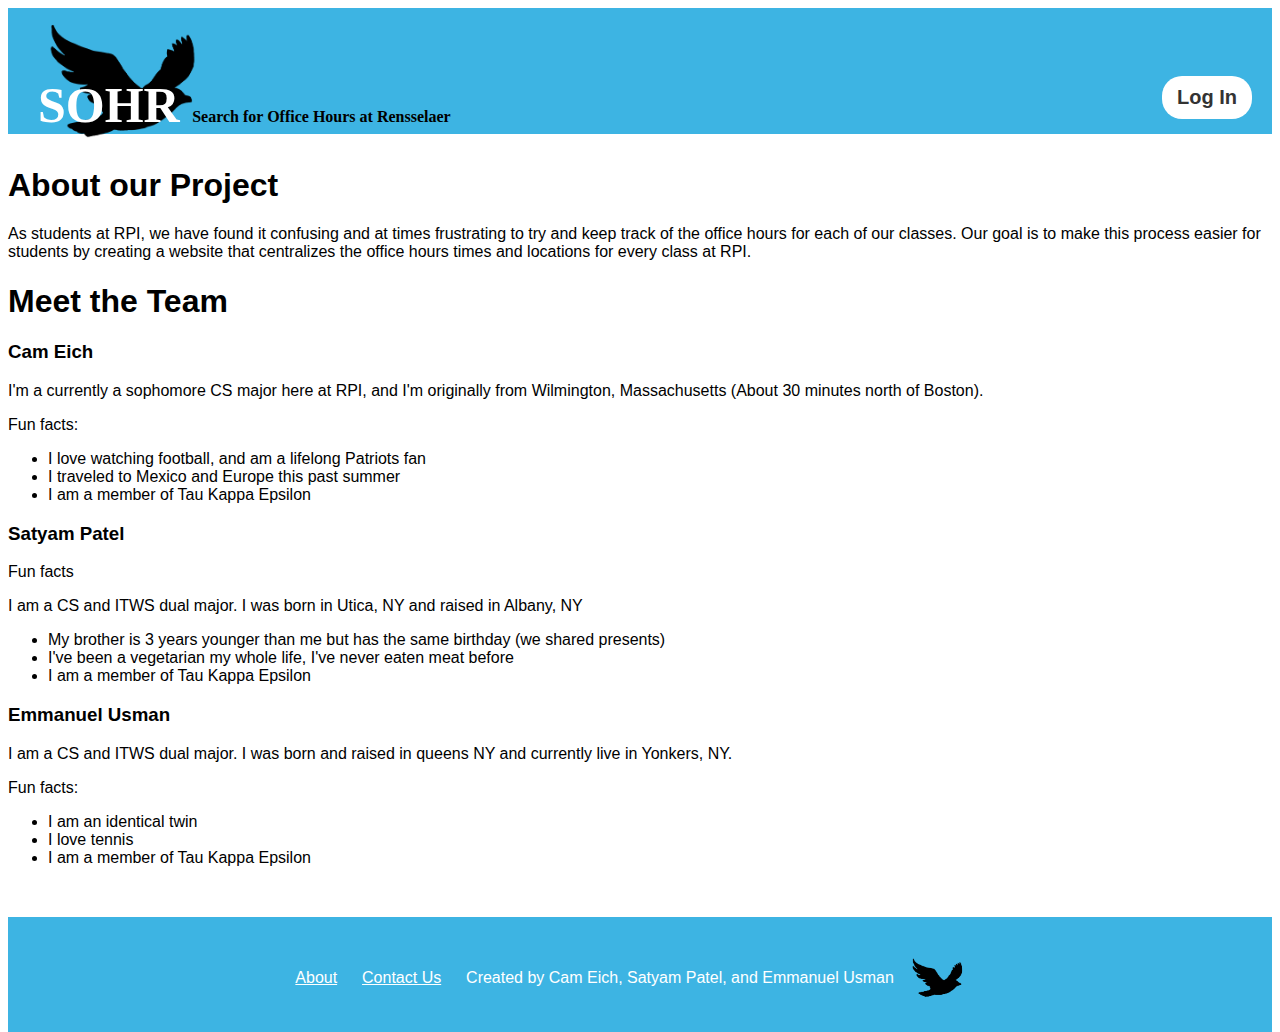
==== aboutus.html @ 0e2c3af7 "Merge branch 'main' of https://github.com/SatyamPatelCode/HackRPI2023" ====
<!DOCTYPE html>
<html>
    <head>
        <title>Hackathon 2023</title>
        <meta charset="UTF-8" />
        <meta viewport="width=device-width, initial-scale=1.0" />
        <script type="text/javascript" src="jquery-3.6.1.min.js">
        </script>
        <script type="text/javascript" src="hackathon.js"></script>
        <link rel="stylesheet" href="format.css" type="text/css" />
    </head>
    <body>
        <div id = "myHeader">
            <img id="headimage" src="bird watermark.png">
            <h1>SOHR <span id="subheader">Search for Office Hours at Rensselaer</span><a href="login.html" class="logInButton"><strong>Log In</strong></a></h1>
        </div>

        <h1>About our Project</h1>
        As students at RPI, we have found it confusing and at times frustrating to try and keep track of the office hours for each of our classes. 
        Our goal is to make this process easier for students by creating a website that centralizes the office hours times and locations for every class at RPI.

        <h1>Meet the Team</h1>

        <h3>Cam Eich</h3>
        <p>I'm a currently a sophomore CS major here at RPI, and I'm originally from Wilmington, Massachusetts (About 30 minutes north of Boston).</p>
        <p>Fun facts:</p>
        <ul>
            <li>I love watching football, and am a lifelong Patriots fan</li>
            <li>I traveled to Mexico and Europe this past summer</li>
            <li>I am a member of Tau Kappa Epsilon</li>
        </ul>

        <h3>Satyam Patel</h3>
        <p>Fun facts</p>
        <p>I am a CS and ITWS dual major. I was born in Utica, NY and raised in Albany, NY</p>
        <ul>
            <li>My brother is 3 years younger than me but has the same birthday (we shared presents)</li>
            <li>I've been a vegetarian my whole life, I've never eaten meat before</li>
            <li>I am a member of Tau Kappa Epsilon</li>
        </ul>


        <h3>Emmanuel Usman</h3>
        <p>I am a CS and ITWS dual major. I was born and raised in queens NY and currently live
            in Yonkers, NY. 
        </p>
        <p>Fun facts:</p>
        <ul>
            <li>I am an identical twin</li>
            <li>I love tennis</li>
            <li>I am a member of Tau Kappa Epsilon</li>
        </ul>






        
        <div id = "footer"> 
            <p>
                <a class = foot_link href="aboutus.html">About</a> &emsp;
                <a class = foot_link href="">Contact Us</a> &emsp;
                Created by Cam Eich, Satyam Patel, and Emmanuel Usman
                <img id = "watermark" src = "bird watermark.png">
            </p>
        </div>
    </body>
</html>
---- format.css ----
html , body {
    height: 100%;
    font-family: Arial, Helvetica, sans-serif;
}

#myHeader {
    background-color: rgb(61, 180, 227);
    color: darkgrey;
    padding: 0px 20px;
}

#myHeader h1 {
    color: white;
    font-size: 50px;
    font-family: cursive;
    font-weight: bold;
    margin-left: 10px;
}

#subheader {
    color: rgb(0, 0, 0);
    font-size: medium;
}

.logInButton {
    display: inline-block;
    padding: 10px 15px 10px 15px;
    background-color: white;
    color: #333333;
    text-decoration: none;
    border: none;
    border-radius: 20px;
    cursor: pointer;
    font-size: 20px;
    float: right;
    font-family: Arial, Helvetica, sans-serif;
}

.signUpButton {
  text-decoration: none;
  appearance: button;
  background-color: #1899D6;
  border: solid transparent;
  border-radius: 16px;
  border-width: 0 0 4px;
  box-sizing: border-box;
  color: #FFFFFF;
  cursor: pointer;
  display: inline-block;
  font-family: din-round,sans-serif;
  font-size: 15px;
  font-weight: 700;
  letter-spacing: .8px;
  line-height: 20px;
  margin: 0;
  outline: none;
  overflow: visible;
  padding: 13px 16px;
  text-align: center;
  text-transform: uppercase;
  touch-action: manipulation;
  transform: translateZ(0);
  transition: filter .2s;
  user-select: none;
  -webkit-user-select: none;
  vertical-align: middle;
  white-space: nowrap;
  width: 50%;
}

.signUpButton:after {
  background-clip: padding-box;
  background-color: #1CB0F6;
  border: solid transparent;
  border-radius: 16px;
  border-width: 0 0 4px;
  bottom: -4px;
  content: "";
  left: 0;
  position: absolute;
  right: 0;
  top: 0;
  z-index: -1;
}
.signUpButton:focus {
  user-select: auto;
}

.signUpButton:hover:not(:disabled) {
  filter: brightness(1.1);
  -webkit-filter: brightness(1.1);
}

.button-19:disabled {
  cursor: auto;
}

.button-19:active {
  border-width: 4px 0 0;
  background: none;
}

body {
    background-color: white;
    color: black;
}

.forms {
    text-align: center;
}

select {
    margin: 0 10px 10px 0;
}

input {
    margin: 0 10px 10px 0;
}

#host {
    margin: 10px 0 15px 0;
}

#professor {
    margin: 0 0 10px 0;
}

#ta {
    margin: 0 0 10px 20px;
}

#mentor {
    margin: 0 0 10px 20px;
}

#footer {
    height: 75px;
    background-color: rgb(61, 180, 227);
    color: white;
    padding: 20px;
    text-align: center;
    margin-top: 50px;
}

.foot_link {
    color: white;
}

#watermark {
    height: 75px;
    margin-bottom: -45px;
}

#signUp {
    text-align: center;
}

#section {
    margin-left: 50px;
    margin-right: 50px;
    padding: 10px;
    background-color: rgb(61, 180, 227);
    border-radius: 20px;
}

#addsection {
    margin-left: 50px;
}

#headimage {
    height: 220px;
    margin-bottom: -190px;
    margin-left: -20px;
}

#submission {
    margin: 10px 0 10px 0;
}

#goBack {
    display: inline-block;
    padding: 10px 15px 10px 15px;
    background-color: rgb(61, 180, 227);
    color: #333333;
    text-decoration: none;
    border: none;
    border-radius: 20px;
    cursor: pointer;
    font-size: 20px;
    font-family: Arial, Helvetica, sans-serif;
    float: center;
    background-color: rgb(61, 180, 227);
    border-radius: 20px;
    margin: 10px 0 10px 0px;
    padding: 10px 30px 10px 30px;
}
u {
    font-size: large;
    font-weight: bold;
}
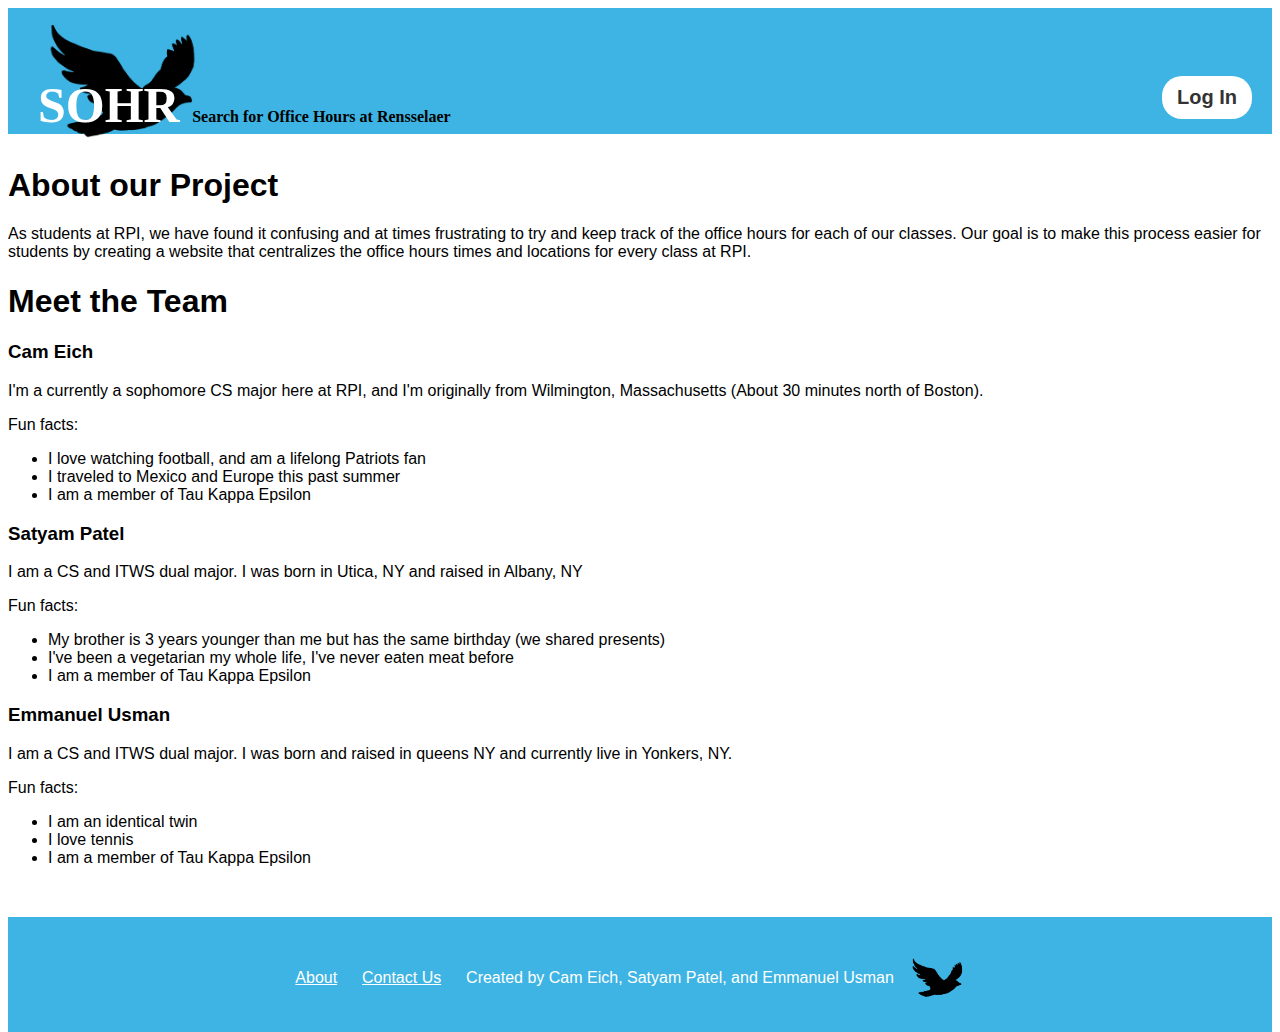
==== commit bd2bed3b: "about us" ====
--- a/aboutus.html
+++ b/aboutus.html
@@ -6,7 +6,6 @@
         <meta viewport="width=device-width, initial-scale=1.0" />
         <script type="text/javascript" src="jquery-3.6.1.min.js">
         </script>
-        <script type="text/javascript" src="hackathon.js"></script>
         <link rel="stylesheet" href="format.css" type="text/css" />
     </head>
     <body>
@@ -31,8 +30,8 @@
         </ul>
 
         <h3>Satyam Patel</h3>
-        <p>Fun facts</p>
         <p>I am a CS and ITWS dual major. I was born in Utica, NY and raised in Albany, NY</p>
+        <p>Fun facts:</p>
         <ul>
             <li>My brother is 3 years younger than me but has the same birthday (we shared presents)</li>
             <li>I've been a vegetarian my whole life, I've never eaten meat before</li>
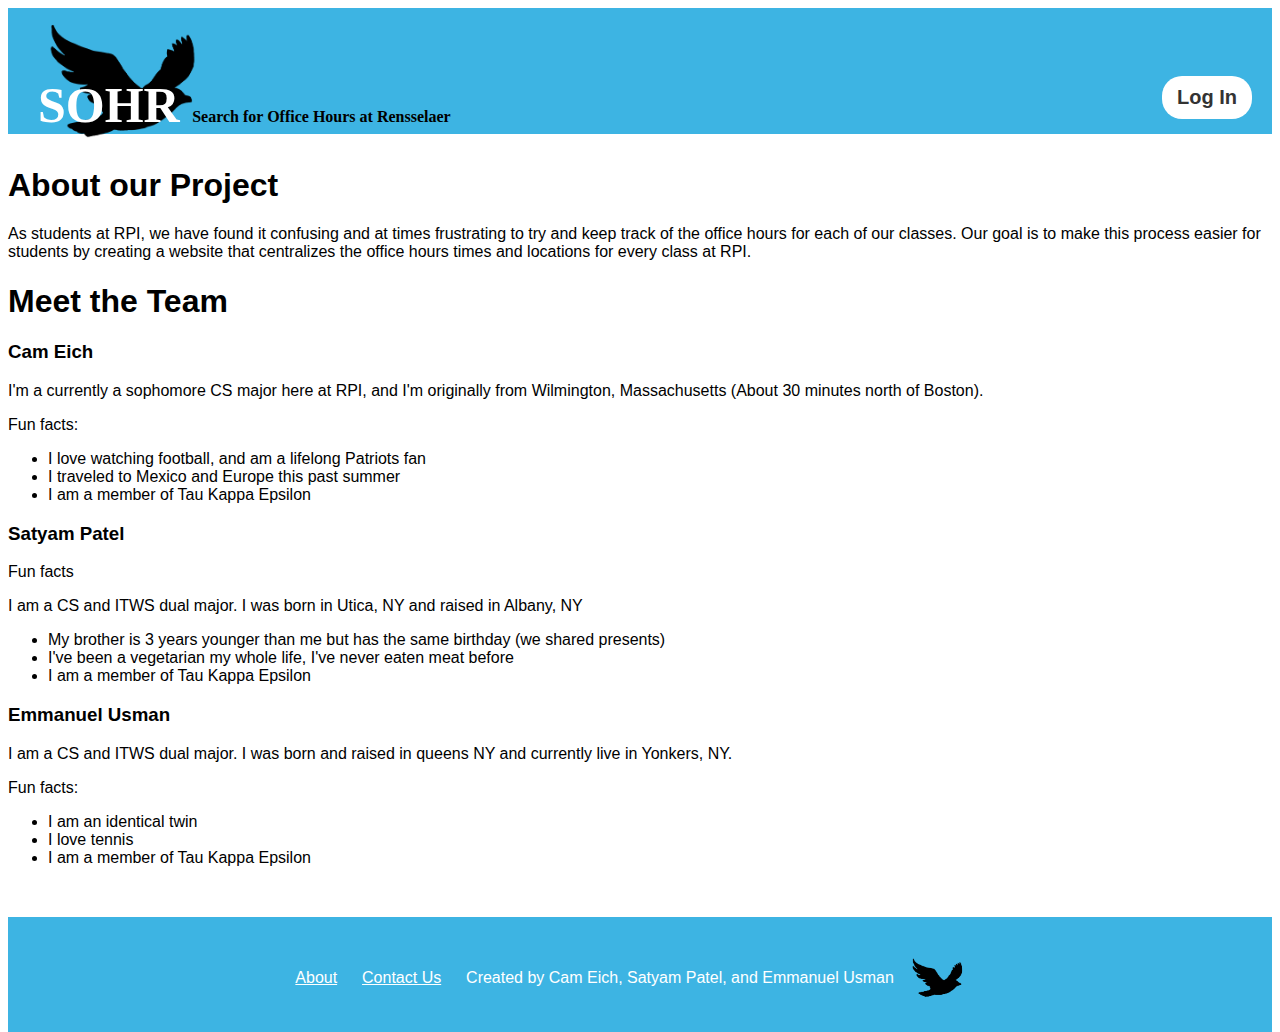
==== commit e73e8c54: "Merge branch 'main' of https://github.com/SatyamPatelCode/HackRPI2023" ====
--- a/aboutus.html
+++ b/aboutus.html
@@ -6,6 +6,7 @@
         <meta viewport="width=device-width, initial-scale=1.0" />
         <script type="text/javascript" src="jquery-3.6.1.min.js">
         </script>
+        <script type="text/javascript" src="hackathon.js"></script>
         <link rel="stylesheet" href="format.css" type="text/css" />
     </head>
     <body>
@@ -30,8 +31,8 @@
         </ul>
 
         <h3>Satyam Patel</h3>
+        <p>Fun facts</p>
         <p>I am a CS and ITWS dual major. I was born in Utica, NY and raised in Albany, NY</p>
-        <p>Fun facts:</p>
         <ul>
             <li>My brother is 3 years younger than me but has the same birthday (we shared presents)</li>
             <li>I've been a vegetarian my whole life, I've never eaten meat before</li>
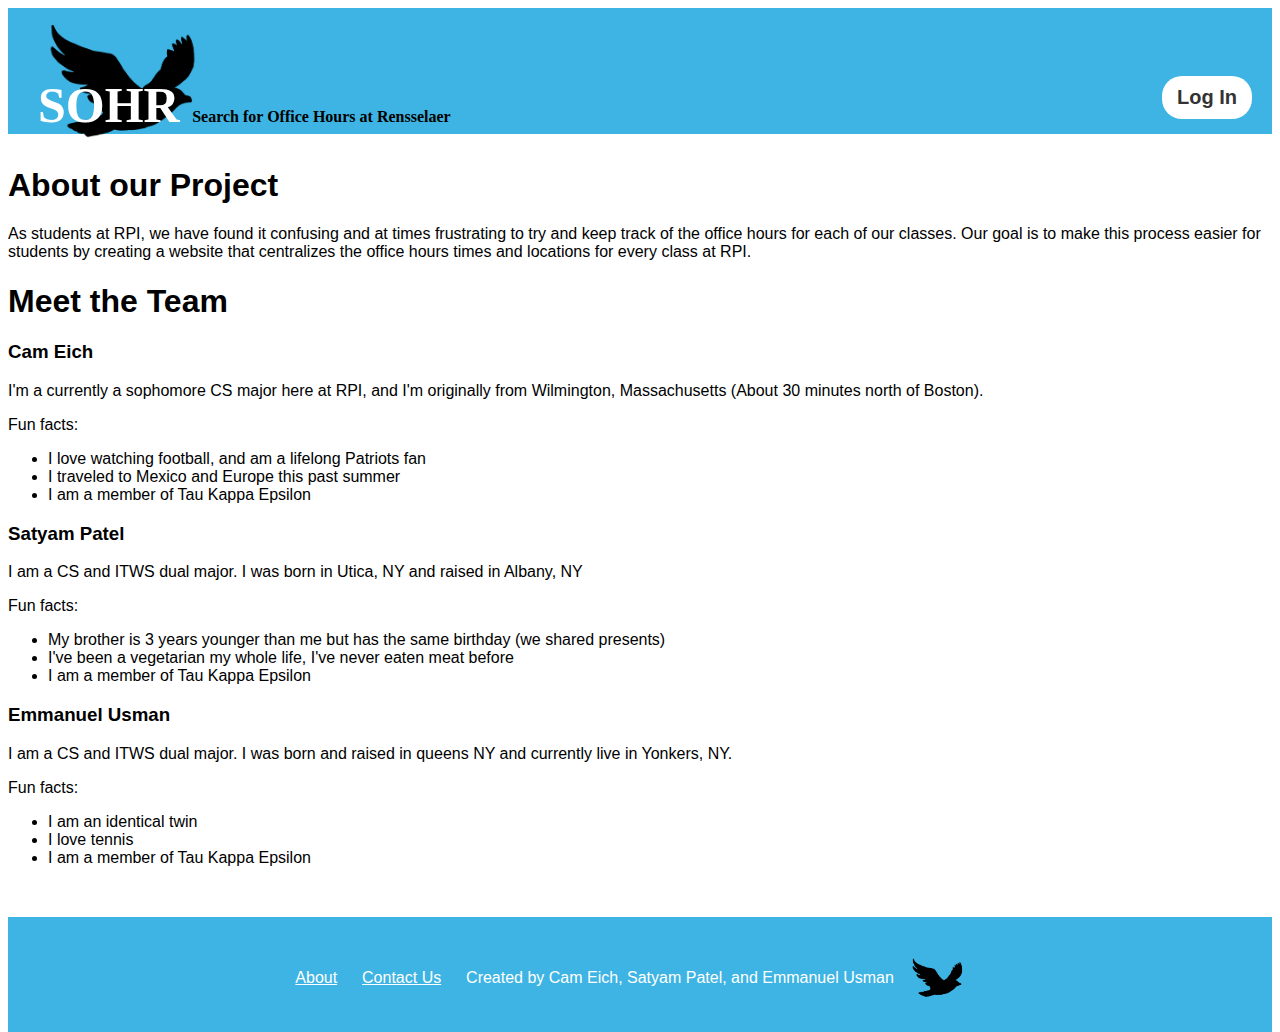
==== commit 19747972: "Merge branch 'main' of https://github.com/SatyamPatelCode/HackRPI2023" ====
--- a/aboutus.html
+++ b/aboutus.html
@@ -6,7 +6,6 @@
         <meta viewport="width=device-width, initial-scale=1.0" />
         <script type="text/javascript" src="jquery-3.6.1.min.js">
         </script>
-        <script type="text/javascript" src="hackathon.js"></script>
         <link rel="stylesheet" href="format.css" type="text/css" />
     </head>
     <body>
@@ -31,8 +30,8 @@
         </ul>
 
         <h3>Satyam Patel</h3>
-        <p>Fun facts</p>
         <p>I am a CS and ITWS dual major. I was born in Utica, NY and raised in Albany, NY</p>
+        <p>Fun facts:</p>
         <ul>
             <li>My brother is 3 years younger than me but has the same birthday (we shared presents)</li>
             <li>I've been a vegetarian my whole life, I've never eaten meat before</li>
@@ -60,7 +59,7 @@
         <div id = "footer"> 
             <p>
                 <a class = foot_link href="aboutus.html">About</a> &emsp;
-                <a class = foot_link href="">Contact Us</a> &emsp;
+                <a class = foot_link href="contact.html">Contact Us</a> &emsp;
                 Created by Cam Eich, Satyam Patel, and Emmanuel Usman
                 <img id = "watermark" src = "bird watermark.png">
             </p>
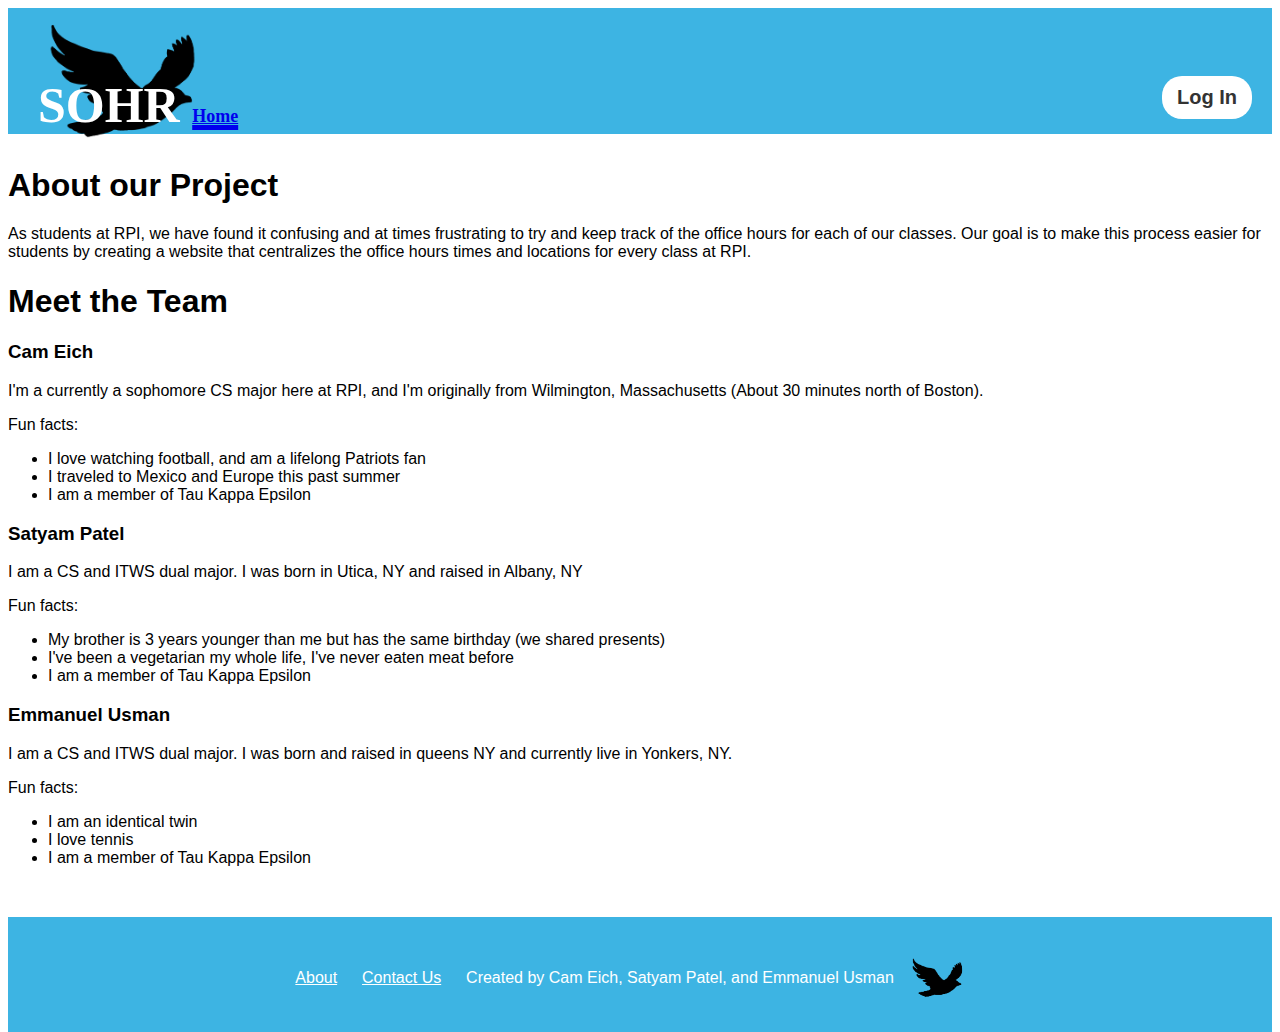
==== commit 6bf0d653: "header" ====
--- a/aboutus.html
+++ b/aboutus.html
@@ -11,7 +11,7 @@
     <body>
         <div id = "myHeader">
             <img id="headimage" src="bird watermark.png">
-            <h1>SOHR <span id="subheader">Search for Office Hours at Rensselaer</span><a href="login.html" class="logInButton"><strong>Log In</strong></a></h1>
+            <h1>SOHR <a href="index.html"><u>Home</u></a><a href="login.html" class="logInButton"><strong>Log In</strong></a></h1>
         </div>
 
         <h1>About our Project</h1>
--- a/format.css
+++ b/format.css
@@ -7,6 +7,7 @@
     background-color: rgb(61, 180, 227);
     color: darkgrey;
     padding: 0px 20px;
+
 }
 
 #myHeader h1 {
@@ -15,6 +16,7 @@
     font-family: cursive;
     font-weight: bold;
     margin-left: 10px;
+    cursor: pointer;
 }
 
 #subheader {
@@ -181,7 +183,7 @@
     display: inline-block;
     padding: 10px 15px 10px 15px;
     background-color: rgb(61, 180, 227);
-    color: #333333;
+    color: white;
     text-decoration: none;
     border: none;
     border-radius: 20px;
@@ -189,7 +191,6 @@
     font-size: 20px;
     font-family: Arial, Helvetica, sans-serif;
     float: center;
-    background-color: rgb(61, 180, 227);
     border-radius: 20px;
     margin: 10px 0 10px 0px;
     padding: 10px 30px 10px 30px;
